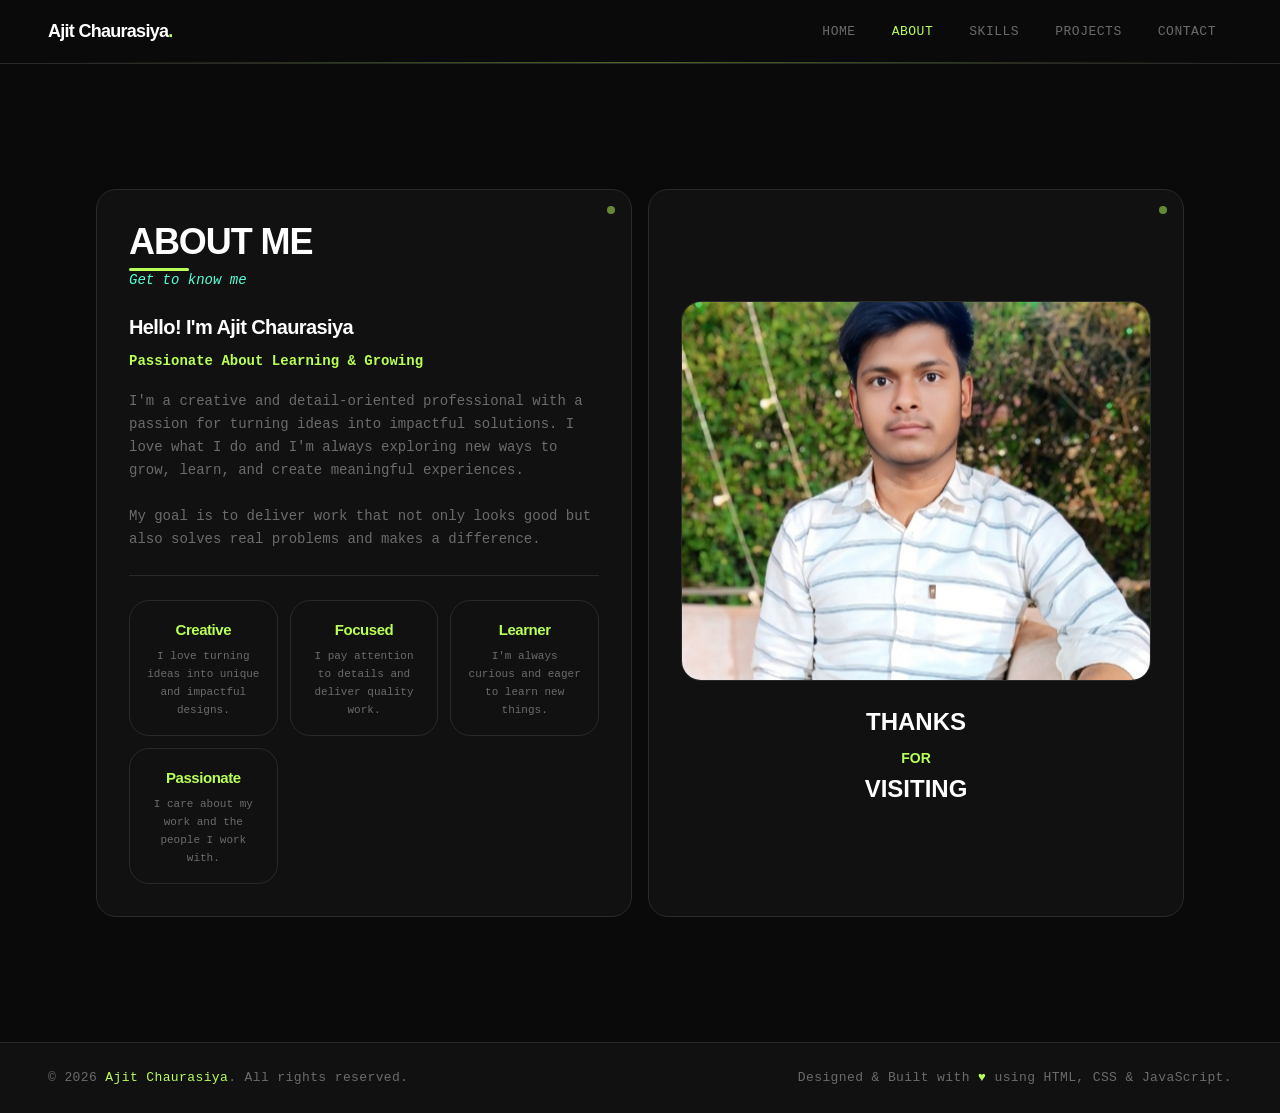
==== about.html @ 10d189aa "Initial commit" ====
<!DOCTYPE html>
<html lang="en">
<head>
    <meta charset="UTF-8">
    <meta name="viewport" content="width=device-width, initial-scale=1.0">
    <title>About — Ajit Chaurasiya</title>
    <link rel="stylesheet" href="style.css">
</head>
<body>
    <header id="head">
        <nav style="display:flex;align-items:center;justify-content:space-between;width:100%;">
            <span class="logo"><b>Ajit Chaurasiya</b><span style="color:var(--accent)">.</span></span>
            <span id="Hbutton">
                <a href="./home.html">Home</a>
                <a href="./about.html" class="active">About</a>
                <a href="./skills.html">Skills</a>
                <a href="./projects.html">Projects</a>
                <a href="./contact.html">Contact</a>
            </span>
        </nav>
    </header>

    <main id="Amain">
        <div class="container">
            <section class="box">
                <h2 style="font-size: clamp(24px, 4vw, 36px); margin-bottom: 8px;">ABOUT ME</h2>
                <i style="font-size: 14px; color: var(--accent2); display: block; margin-bottom: 24px; font-family: var(--font-body);">Get to know me</i>
                
                <h3>Hello! I'm Ajit Chaurasiya</h3>
                <p style="color: var(--accent); font-weight: 600; margin-top: 8px; margin-bottom: 16px;">Passionate About Learning &amp; Growing</p>
                <p style="white-space: pre-line; color: var(--text-muted);">I'm a creative and detail-oriented professional with a passion for turning ideas into impactful solutions. I love what I do and I'm always exploring new ways to grow, learn, and create meaningful experiences.

                My goal is to deliver work that not only looks good but also solves real problems and makes a difference.</p>
                
                <hr style="border: 0; border-top: 1px solid var(--border); margin: 24px 0;">
                
                <div style="display: grid; grid-template-columns: repeat(auto-fit, minmax(120px, 1fr)); gap: 12px;">
                    <section class="Abox" style="margin: 0; padding: 16px;">
                        <h4 style="margin-top: 5px; text-align: center; color: var(--accent);">Creative</h4>
                        <p style="text-align: center; font-size: 11px; margin-top: 8px;">I love turning ideas into unique and impactful designs.</p>
                    </section>
                    <section class="Abox" style="margin: 0; padding: 16px;">
                        <h4 style="margin-top: 5px; text-align: center; color: var(--accent);">Focused</h4>
                        <p style="text-align: center; font-size: 11px; margin-top: 8px;">I pay attention to details and deliver quality work.</p>
                    </section>
                    <section class="Abox" style="margin: 0; padding: 16px;">
                        <h4 style="margin-top: 5px; text-align: center; color: var(--accent);">Learner</h4>
                        <p style="text-align: center; font-size: 11px; margin-top: 8px;">I'm always curious and eager to learn new things.</p>
                    </section>
                    <section class="Abox" style="margin: 0; padding: 16px;">
                        <h4 style="margin-top: 5px; text-align: center; color: var(--accent);">Passionate</h4>
                        <p style="text-align: center; font-size: 11px; margin-top: 8px;">I care about my work and the people I work with.</p>
                    </section>
                </div>
            </section>

            <section class="box" style="display: flex; flex-direction: column; align-items: center; justify-content: center; text-align: center;">
                <img src="./Portfolio.jpeg" alt="Ajit's Photo" style="max-height: 380px; width: 100%; object-fit: cover; border-radius: var(--radius-lg); margin-bottom: 24px; border: 1px solid var(--border);">
                <div style="font-family: var(--font-display); font-weight: 800; font-size: 24px; line-height: 1.4; color: var(--white);">
                    THANKS<br>
                    <span style="color: var(--accent);">FOR</span><br>
                    VISITING
                </div>
            </section>
        </div>
    </main>

    <footer id="Cfooter">
        <p>&copy; 2026 <span>Ajit Chaurasiya</span>. All rights reserved.</p>
        <p>Designed &amp; Built with <span>♥</span> using HTML, CSS &amp; JavaScript.</p>
    </footer>
</body>
</html>
---- style.css ----
/* ============================================================
   PORTFOLIO CSS — "Dark Forge" Aesthetic
   Theme: Obsidian dark base · Acid green accent · Sharp geometry
   Fonts: Syne (display) + DM Mono (body/code feel)
   ============================================================ */
body{
  padding: 0px;
  min-height: 100%;
  display: flex;
  flex-direction: column;
}
@import url('https://fonts.googleapis.com/css2?family=Syne:wght@400;600;700;800&family=DM+Mono:wght@300;400;500&display=swap');

/* ── CSS Variables ─────────────────────────────────────────── */

:root {
  --bg:        #0a0a0a;
  --surface:   #111111;
  --surface2:  #181818;
  --border:    #2a2a2a;
  --accent:    #b8ff57;
  --accent2:   #57ffd4;
  --text:      #e8e8e8;
  --text-muted:#6b6b6b;
  --white:     #ffffff;

  --font-display: 'Syne', sans-serif;
  --font-body:    'DM Mono', monospace;

  --radius-sm: 4px;
  --radius-md: 10px;
  --radius-lg: 20px;
  --radius-xl: 32px;

  /* Fluid spacing scale */
  --space-xs:  clamp(8px,  1.5vw, 16px);
  --space-sm:  clamp(12px, 2vw,   24px);
  --space-md:  clamp(20px, 3vw,   48px);
  --space-lg:  clamp(32px, 5vw,   80px);
  --space-xl:  clamp(48px, 7vw,   120px);

  /* Fluid side padding */
  --pad-x: clamp(16px, 4vw, 48px);

  --transition: 0.35s cubic-bezier(0.16, 1, 0.3, 1);
  --shadow-card: 0 0 0 1px var(--border), 0 20px 60px rgba(0,0,0,0.5);
  --shadow-glow: 0 0 30px rgba(184,255,87,0.18);
}

/* ── Reset & Base ──────────────────────────────────────────── */
*, *::before, *::after {
  box-sizing: border-box;
  margin: 0;
  padding: 0;
}

html {
  scroll-behavior: smooth;
}

body {
  margin: 0;
  min-height: 100vh;
  display: flex;
  flex-direction: column;
  background-color: var(--bg);
  color: var(--text);
  font-family: var(--font-body);
  font-size: clamp(13px, 1.5vw, 15px);
  line-height: 1.65;
  -webkit-font-smoothing: antialiased;
  cursor: default;
  overflow-x: hidden;
  background-image: url("data:image/svg+xml,%3Csvg viewBox='0 0 200 200' xmlns='http://www.w3.org/2000/svg'%3E%3Cfilter id='n'%3E%3CfeTurbulence type='fractalNoise' baseFrequency='0.75' numOctaves='4' stitchTiles='stitch'/%3E%3C/filter%3E%3Crect width='100%25' height='100%25' filter='url(%23n)' opacity='0.03'/%3E%3C/svg%3E");
}

h1, h2, h3, h4 {
  font-family: var(--font-display);
  font-weight: 800;
  letter-spacing: -0.03em;
  line-height: 1.1;
}

a {
  color: inherit;
  text-decoration: none;
}

img {
  max-width: 100%;
  height: auto;
  display: block;
}

/* ── Scrollbar ─────────────────────────────────────────────── */
::-webkit-scrollbar { width: 6px; }
::-webkit-scrollbar-track { background: var(--bg); }
::-webkit-scrollbar-thumb { background: var(--border); border-radius: 3px; }
::-webkit-scrollbar-thumb:hover { background: var(--accent); }

/* ── Selection ─────────────────────────────────────────────── */
::selection {
  background: var(--accent);
  color: var(--bg);
}

/* ============================================================
   HEADER
   ============================================================ */
#head {
  background-color: rgba(10, 10, 10, 0.9);
  backdrop-filter: blur(20px) saturate(1.4);
  -webkit-backdrop-filter: blur(20px) saturate(1.4);
  border-bottom: 1px solid var(--border);
  color: var(--white);
  padding: 0 var(--pad-x);
  position: fixed;
  top: 0;
  left: 0;
  width: 100%;
  height: clamp(52px, 8vw, 64px);
  z-index: 1000;
  display: flex;
  align-items: center;
  justify-content: space-between;
}

#head nav {
  display: flex;
  align-items: center;
  justify-content: space-between;
  width: 100%;
}

#head::after {
  content: '';
  position: absolute;
  bottom: 0;
  left: var(--pad-x);
  right: var(--pad-x);
  height: 1px;
  background: linear-gradient(90deg, transparent, var(--accent), transparent);
  opacity: 0.4;
}

#head .logo {
  font-family: var(--font-display);
  font-weight: 800;
  font-size: clamp(14px, 2vw, 18px);
  letter-spacing: -0.04em;
  color: var(--white);
  white-space: nowrap;
  flex-shrink: 0;
}

#head .logo span { color: var(--accent); }

/* Nav container */
#Hbutton {
  display: flex;
  align-items: center;
  gap: clamp(0px, 0.5vw, 4px);
  flex-wrap: nowrap;
}

#Hbutton a,
#Hbutton button {
  font-family: var(--font-body);
  font-size: clamp(10px, 1.2vw, 13px);
  font-weight: 500;
  letter-spacing: 0.04em;
  text-transform: uppercase;
  color: var(--text-muted);
  background: transparent;
  border: none;
  padding: clamp(6px, 1vw, 8px) clamp(8px, 1.5vw, 16px);
  border-radius: var(--radius-sm);
  cursor: pointer;
  transition: color var(--transition), background var(--transition);
  text-decoration: none;
  display: inline-block;
  white-space: nowrap;
}

#Hbutton a:hover,
#Hbutton button:hover {
  color: var(--accent);
  background: rgba(184, 255, 87, 0.07);
}

#Hbutton a.active { color: var(--accent); }

/* ============================================================
   MAIN — index.html (#main)
   ============================================================ */
#main {
  flex: 1;
  margin-top: clamp(52px, 8vw, 64px);
  z-index: 1;
  background-color: var(--bg);
  padding: 0;
}

#info {
  padding: clamp(40px, 8vw, 100px) var(--pad-x) clamp(32px, 5vw, 60px);
  max-width: min(820px, 100%);
}

#info h1 {
  font-size: clamp(36px, 8vw, 96px);
  color: var(--white);
  margin-bottom: clamp(16px, 2.5vw, 24px);
}

#info h1 .highlight { color: var(--accent); }

#info p {
  font-size: clamp(14px, 1.8vw, 16px);
  color: var(--text-muted);
  max-width: min(480px, 100%);
  margin-bottom: clamp(24px, 4vw, 40px);
}

/* ── Buttons (.Mbutton) ──────────────────────────────────────*/
.Mbutton {
  font-family: var(--font-display);
  font-size: clamp(11px, 1.2vw, 13px);
  font-weight: 700;
  letter-spacing: 0.08em;
  text-transform: uppercase;
  text-decoration: none;
  display: inline-flex;
  align-items: center;
  gap: 8px;
  padding: clamp(10px, 1.5vw, 14px) clamp(16px, 2.5vw, 28px);
  border-radius: var(--radius-sm);
  border: 1px solid transparent;
  cursor: pointer;
  transition: all var(--transition);
  position: relative;
  overflow: hidden;
  white-space: nowrap;
}

.Mbutton.primary,
.Mbutton:first-of-type {
  background: var(--accent);
  color: var(--bg);
  border-color: var(--accent);
  margin-right: clamp(8px, 1.5vw, 16px);
}

.Mbutton.primary:hover,
.Mbutton:first-of-type:hover {
  background: transparent;
  color: var(--accent);
  box-shadow: var(--shadow-glow);
}

.Mbutton.secondary,
.Mbutton:not(:first-of-type) {
  background: transparent;
  color: var(--text);
  border-color: var(--border);
  margin-right: clamp(8px, 1.5vw, 16px);
}

.Mbutton.secondary:hover,
.Mbutton:not(:first-of-type):hover {
  border-color: var(--accent);
  color: var(--accent);
}

/* ============================================================
   HOME PAGE — (#Hmain)
   ============================================================ */
#Hmain {
  background-color: var(--bg);
  flex: 1;
  margin-top: clamp(52px, 8vw, 64px);
  z-index: 1;
}

#about {
  overflow-wrap: break-word;
  padding: clamp(40px, 6vw, 80px) var(--pad-x);
}

#about h2 {
  font-size: clamp(26px, 5vw, 56px);
  color: var(--white);
  margin-bottom: clamp(12px, 2vw, 16px);
}

#about p {
  color: var(--text-muted);
  max-width: min(600px, 100%);
  margin-bottom: clamp(20px, 3vw, 32px);
  font-size: clamp(13px, 1.6vw, 15px);
}

/* ── Boxes Grid ──────────────────────────────────────────────*/
.container {
  display: grid;
  grid-template-columns: repeat(auto-fit, minmax(min(240px, 100%), 1fr));
  gap: clamp(12px, 2vw, 16px);
  width: 100%;
  padding: clamp(20px, 4vw, 48px) var(--pad-x);
  box-sizing: border-box;
}

.box {
  min-height: clamp(140px, 20vw, 200px);
  padding: clamp(20px, 3vw, 32px);
  background: var(--surface);
  border: 1px solid var(--border);
  border-radius: var(--radius-lg);
  position: relative;
  overflow: hidden;
  transition: border-color var(--transition), transform var(--transition);
}

.box::before {
  content: '';
  position: absolute;
  inset: 0;
  background: radial-gradient(ellipse at top left, rgba(184,255,87,0.06), transparent 70%);
  opacity: 0;
  transition: opacity var(--transition);
  pointer-events: none;
}

.box:hover {
  border-color: rgba(184,255,87,0.4);
  transform: translateY(-4px);
}

.box:hover::before { opacity: 1; }

.box h3 {
  font-size: clamp(16px, 2.5vw, 20px);
  color: var(--white);
  margin-bottom: clamp(8px, 1.5vw, 12px);
}

.box p,
.box span {
  font-size: clamp(12px, 1.4vw, 14px);
  color: var(--text-muted);
}

.box::after {
  content: '';
  position: absolute;
  top: 16px;
  right: 16px;
  width: 8px;
  height: 8px;
  border-radius: 50%;
  background: var(--accent);
  opacity: 0.5;
  pointer-events: none;
}

/* ============================================================
   CONTACT PAGE — (#Cmain, #Cfooter)
   ============================================================ */
#Cmain {
  background-color: var(--bg);
  flex: 1;
  margin-top: clamp(52px, 8vw, 64px);
  padding: clamp(40px, 6vw, 80px) var(--pad-x);
}

#Cmain h2 {
  font-size: clamp(26px, 5vw, 56px);
  color: var(--white);
  margin-bottom: clamp(8px, 1.5vw, 12px);
}

#Cmain p {
  color: var(--text-muted);
  margin-bottom: clamp(28px, 4vw, 48px);
  font-size: clamp(13px, 1.6vw, 15px);
}

#Cmain input,
#Cmain textarea {
  width: 100%;
  max-width: min(560px, 100%);
  background: var(--surface);
  border: 1px solid var(--border);
  border-radius: var(--radius-md);
  color: var(--text);
  font-family: var(--font-body);
  font-size: clamp(13px, 1.4vw, 14px);
  padding: clamp(10px, 1.5vw, 14px) clamp(12px, 2vw, 18px);
  margin-bottom: clamp(10px, 1.5vw, 16px);
  outline: none;
  transition: border-color var(--transition), box-shadow var(--transition);
  display: block;
}

#Cmain input:focus,
#Cmain textarea:focus {
  border-color: var(--accent);
  box-shadow: 0 0 0 3px rgba(184,255,87,0.12);
}

#Cmain textarea {
  min-height: clamp(100px, 15vw, 140px);
  resize: vertical;
}

#Cmain input::placeholder,
#Cmain textarea::placeholder { color: var(--text-muted); }

/* Footer */
#Cfooter {
  height: auto;
  background-color: var(--surface);
  border-top: 1px solid var(--border);
  color: var(--text-muted);
  font-size: clamp(11px, 1.3vw, 13px);
  letter-spacing: 0.03em;
  padding: clamp(16px, 2.5vw, 24px) var(--pad-x);
  display: flex;
  align-items: center;
  justify-content: space-between;
  flex-wrap: wrap;
  gap: 8px;
}

#Cfooter span { color: var(--accent); }

/* ============================================================
   ABOUT PAGE — (#Amain, .Abox)
   ============================================================ */
#Amain {
  background-color: var(--bg);
  flex: 1;
  margin-top: clamp(52px, 8vw, 64px);
  padding: clamp(40px, 6vw, 80px) var(--pad-x);
}

#Amain h2 {
  font-size: clamp(26px, 5vw, 56px);
  color: var(--white);
  margin-bottom: clamp(28px, 4vw, 48px);
  position: relative;
  display: inline-block;
}

#Amain h2::after {
  content: '';
  position: absolute;
  bottom: -10px;
  left: 0;
  width: 60px;
  height: 3px;
  background: var(--accent);
  border-radius: 2px;
}

.Abox {
  border: 1px solid var(--border);
  border-radius: var(--radius-lg);
  padding: clamp(20px, 3vw, 32px) clamp(20px, 3.5vw, 36px);
  margin: clamp(14px, 2.5vw, 24px) 0;
  background: var(--surface);
  position: relative;
  overflow: hidden;
  transition: border-color var(--transition), transform var(--transition);
}

.Abox::before {
  content: '';
  position: absolute;
  left: 0; top: 0; bottom: 0;
  width: 3px;
  background: linear-gradient(180deg, var(--accent), var(--accent2));
  border-radius: 2px 0 0 2px;
  opacity: 0;
  transition: opacity var(--transition);
}

.Abox:hover {
  border-color: rgba(184,255,87,0.3);
  transform: translateX(6px);
}

.Abox:hover::before { opacity: 1; }

.Abox h3 {
  font-size: clamp(16px, 2.5vw, 20px);
  color: var(--white);
  margin-bottom: clamp(6px, 1.2vw, 10px);
}

.Abox p {
  color: var(--text-muted);
  font-size: clamp(12px, 1.4vw, 14px);
}

/* ============================================================
   PROJECTS PAGE — (#Pmain, .card)
   ============================================================ */
#Pmain {
  background-color: var(--bg);
  flex: 1;
  margin-top: clamp(52px, 8vw, 64px);
  z-index: 1;
  padding-bottom: clamp(40px, 6vw, 80px);
}

#Pmain h2 {
  font-size: clamp(26px, 5vw, 56px);
  color: var(--white);
  padding: clamp(40px, 6vw, 80px) var(--pad-x) 0;
  margin-bottom: 8px;
}

.projects {
  display: grid;
  grid-template-columns: repeat(auto-fill, minmax(min(300px, 100%), 1fr));
  gap: clamp(14px, 2vw, 20px);
  padding: clamp(24px, 4vw, 40px) var(--pad-x);
}

.card {
  width: 100%;
  background: var(--surface);
  border: 1px solid var(--border);
  border-radius: var(--radius-xl);
  overflow: hidden;
  box-shadow: var(--shadow-card);
  transition: transform var(--transition), border-color var(--transition), box-shadow var(--transition);
  position: relative;
}

.card:hover {
  transform: translateY(-8px);
  border-color: rgba(184,255,87,0.35);
  box-shadow: 0 0 0 1px rgba(184,255,87,0.2), 0 30px 80px rgba(0,0,0,0.6), var(--shadow-glow);
}

.card img {
  width: 100%;
  height: clamp(160px, 22vw, 210px);
  object-fit: cover;
  display: block;
  filter: grayscale(20%) brightness(0.85);
  transition: filter var(--transition);
}

.card:hover img {
  filter: grayscale(0%) brightness(1);
}

.content {
  padding: clamp(16px, 2.5vw, 24px);
}

.content h2 {
  margin-bottom: clamp(6px, 1.2vw, 10px);
  font-size: clamp(18px, 2.5vw, 22px);
  color: var(--white);
}

.content p {
  color: var(--text-muted);
  margin-bottom: clamp(12px, 2vw, 20px);
  line-height: 1.65;
  font-size: clamp(12px, 1.4vw, 14px);
}

.tags {
  display: flex;
  gap: clamp(6px, 1vw, 8px);
  flex-wrap: wrap;
  margin-bottom: clamp(12px, 2vw, 20px);
}

.tags span {
  background: rgba(184,255,87,0.08);
  color: var(--accent);
  border: 1px solid rgba(184,255,87,0.2);
  padding: 5px 12px;
  border-radius: 99px;
  font-size: clamp(10px, 1.2vw, 12px);
  font-weight: 500;
  letter-spacing: 0.04em;
  font-family: var(--font-body);
}

.content a {
  font-size: clamp(14px, 2vw, 20px);
  color: var(--text-muted);
  transition: color var(--transition);
  display: inline-flex;
  align-items: center;
  gap: 6px;
}

.content a:hover { color: var(--accent); }

.card .badge {
  position: absolute;
  top: 14px;
  right: 14px;
  background: var(--accent);
  color: var(--bg);
  font-size: 11px;
  font-weight: 700;
  letter-spacing: 0.08em;
  text-transform: uppercase;
  padding: 4px 10px;
  border-radius: 99px;
}

/* ============================================================
   SERVICES PAGE — (#Semain)
   ============================================================ */
#Semain {
  background-color: var(--bg);
  flex: 1;
  margin-top: clamp(52px, 8vw, 64px);
  z-index: 1;
  padding: clamp(40px, 6vw, 80px) var(--pad-x);
}

#Semain h2 {
  font-size: clamp(26px, 5vw, 56px);
  color: var(--white);
  margin-bottom: clamp(28px, 4vw, 48px);
}

.service-grid {
  display: grid;
  grid-template-columns: repeat(auto-fill, minmax(min(260px, 100%), 1fr));
  gap: clamp(12px, 2vw, 16px);
}

.service-item {
  background: var(--surface);
  border: 1px solid var(--border);
  border-radius: var(--radius-lg);
  padding: clamp(20px, 3vw, 32px);
  transition: border-color var(--transition), transform var(--transition);
}

.service-item:hover {
  border-color: rgba(87,255,212,0.4);
  transform: translateY(-4px);
}

.service-item .icon {
  font-size: clamp(22px, 3vw, 28px);
  margin-bottom: clamp(10px, 1.5vw, 16px);
  display: block;
}

.service-item h3 {
  font-size: clamp(15px, 2vw, 18px);
  color: var(--white);
  margin-bottom: clamp(6px, 1vw, 10px);
}

.service-item p {
  font-size: clamp(12px, 1.4vw, 14px);
  color: var(--text-muted);
}

/* ============================================================
   SKILLS PAGE — (#Smain)
   ============================================================ */
#Smain {
  background-color: var(--bg);
  flex: 1;
  margin-top: clamp(52px, 8vw, 64px);
  z-index: 1;
  padding: clamp(40px, 6vw, 80px) var(--pad-x);
}

#Smain h2 {
  font-size: clamp(26px, 5vw, 56px);
  color: var(--white);
  margin-bottom: clamp(28px, 4vw, 48px);
}

.skill-list {
  display: flex;
  flex-wrap: wrap;
  gap: clamp(8px, 1.5vw, 12px);
  margin-bottom: clamp(28px, 4vw, 48px);
}

.skill-pill {
  display: inline-flex;
  align-items: center;
  gap: 8px;
  background: var(--surface);
  border: 1px solid var(--border);
  color: var(--text);
  font-family: var(--font-body);
  font-size: clamp(11px, 1.3vw, 13px);
  padding: clamp(7px, 1.2vw, 10px) clamp(12px, 2vw, 20px);
  border-radius: 99px;
  transition: all var(--transition);
  cursor: default;
}

.skill-pill:hover {
  background: rgba(184,255,87,0.08);
  border-color: var(--accent);
  color: var(--accent);
}

.skill-bar-item { margin-bottom: clamp(16px, 2.5vw, 24px); }

.skill-bar-item .label {
  display: flex;
  justify-content: space-between;
  color: var(--text);
  font-size: clamp(12px, 1.4vw, 14px);
  margin-bottom: 8px;
}

.skill-bar-item .label span:last-child { color: var(--accent); }

.skill-bar-track {
  height: 4px;
  background: var(--surface2);
  border-radius: 2px;
  overflow: hidden;
}

.skill-bar-fill {
  height: 100%;
  background: linear-gradient(90deg, var(--accent), var(--accent2));
  border-radius: 2px;
  transform-origin: left;
  animation: fillBar 1.2s var(--transition) forwards;
}

@keyframes fillBar {
  from { transform: scaleX(0); }
  to   { transform: scaleX(1); }
}

/* ============================================================
   SECTION DIVIDER
   ============================================================ */
.section-divider {
  height: 1px;
  background: linear-gradient(90deg, transparent, var(--border), transparent);
  margin: 0 var(--pad-x);
  width: calc(100% - (var(--pad-x) * 2));
}

/* ============================================================
   ANIMATIONS
   ============================================================ */
@keyframes fadeUp {
  from { opacity: 0; transform: translateY(24px); }
  to   { opacity: 1; transform: translateY(0); }
}

#head                        { animation: fadeUp 0.5s ease both; }
#main, #Hmain, #Amain,
#Cmain, #Pmain, #Semain,
#Smain                       { animation: fadeUp 0.6s 0.1s ease both; }

.box                         { animation: fadeUp 0.5s ease both; }
.box:nth-child(2)            { animation-delay: 0.1s; }
.box:nth-child(3)            { animation-delay: 0.2s; }
.box:nth-child(4)            { animation-delay: 0.3s; }

.card                        { animation: fadeUp 0.5s ease both; }
.card:nth-child(2)           { animation-delay: 0.1s; }
.card:nth-child(3)           { animation-delay: 0.2s; }
.card:nth-child(4)           { animation-delay: 0.3s; }

/* ============================================================
   RESPONSIVE BREAKPOINTS
   ============================================================ */

/* ── Tablet (≤ 900px) ───────────────────────────────────────── */
@media (max-width: 900px) {
  .container {
    grid-template-columns: repeat(auto-fit, minmax(min(200px, 100%), 1fr));
  }

  .projects {
    grid-template-columns: repeat(auto-fill, minmax(min(260px, 100%), 1fr));
  }

  .service-grid {
    grid-template-columns: repeat(auto-fill, minmax(min(220px, 100%), 1fr));
  }
}

/* ── Mobile (≤ 640px) ───────────────────────────────────────── */
@media (max-width: 640px) {

  /* Header: shrink logo, tighten nav */
  #head {
    height: 52px;
  }

  #head .logo {
    font-size: 13px;
  }

  #Hbutton {
    gap: 0;
    overflow-x: auto;
    -webkit-overflow-scrolling: touch;
    scrollbar-width: none;
  }

  #Hbutton::-webkit-scrollbar { display: none; }

  #Hbutton a,
  #Hbutton button {
    font-size: 10px;
    padding: 6px 8px;
    flex-shrink: 0;
  }

  /* Stack margins */
  #main, #Hmain, #Amain,
  #Cmain, #Smain, #Semain,
  #Pmain {
    margin-top: 52px;
  }

  /* Info section */
  #info {
    padding: 32px 16px 24px;
  }

  #info h1 {
    font-size: clamp(32px, 11vw, 52px);
  }

  /* About section */
  #about {
    padding: 32px 16px;
  }

  /* Boxes: 2-column on small mobile, 1-column on tiny */
  .container {
    grid-template-columns: repeat(2, 1fr);
    padding: 16px;
    gap: 10px;
  }

  .box {
    min-height: 120px;
    padding: 16px;
  }

  /* Projects: single column */
  .projects {
    grid-template-columns: 1fr;
    padding: 16px;
    gap: 14px;
  }

  .card img {
    height: clamp(140px, 45vw, 200px);
  }

  /* Service grid: single column */
  .service-grid {
    grid-template-columns: 1fr;
    gap: 10px;
  }

  /* Buttons: wrap and fill */
  .Mbutton {
    padding: 10px 16px;
    font-size: 11px;
  }

  /* Footer: stack */
  #Cfooter {
    flex-direction: column;
    text-align: center;
    padding: 14px 16px;
    gap: 6px;
  }

  /* Contact */
  #Cmain {
    padding: 32px 16px;
  }

  /* About page */
  #Amain {
    padding: 32px 16px;
  }

  .Abox {
    padding: 16px 18px;
  }

  /* Skills page */
  #Smain {
    padding: 32px 16px;
  }

  /* Projects page header */
  #Pmain h2 {
    padding: 32px 16px 0;
  }

  /* Services page */
  #Semain {
    padding: 32px 16px;
  }

  /* Section divider */
  .section-divider {
    margin: 0 16px;
    width: calc(100% - 32px);
  }
}

/* ── Tiny (≤ 380px) ─────────────────────────────────────────── */
@media (max-width: 380px) {

  /* Nav: hide labels, show only active + hire */
  #Hbutton a:not(.active):not(.Mbutton) {
    font-size: 9px;
    padding: 5px 6px;
  }

  /* Boxes: single column */
  .container {
    grid-template-columns: 1fr;
  }

  .box {
    min-height: auto;
  }

  /* Hero name */
  #info h1 {
    font-size: 28px;
  }
}
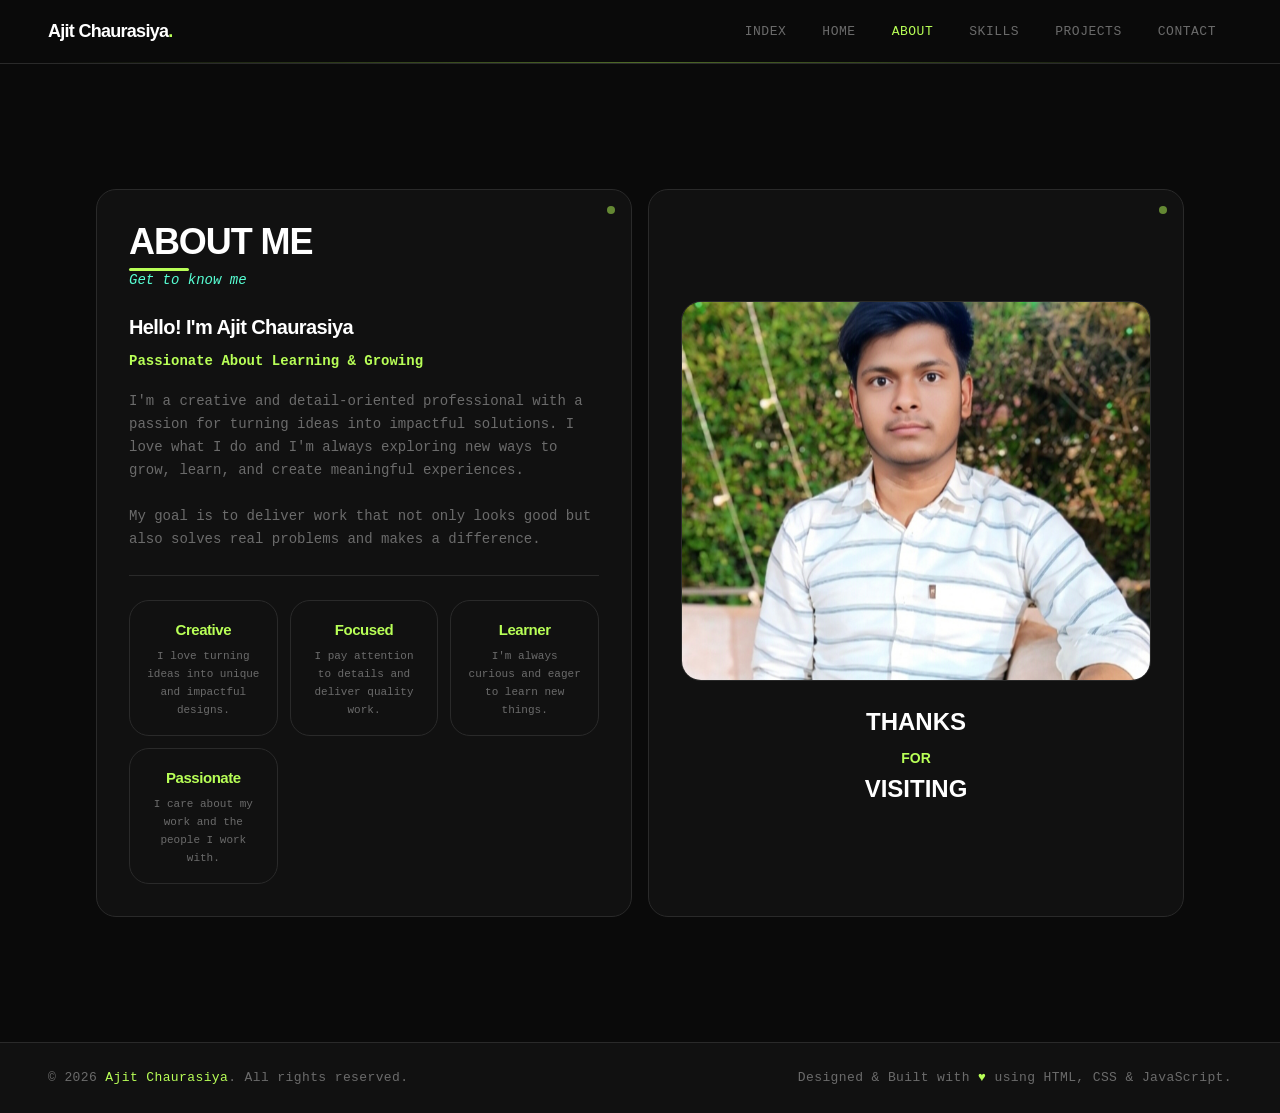
==== commit 8f2c0c9e: "h commit" ====
--- a/about.html
+++ b/about.html
@@ -11,6 +11,7 @@
         <nav style="display:flex;align-items:center;justify-content:space-between;width:100%;">
             <span class="logo"><b>Ajit Chaurasiya</b><span style="color:var(--accent)">.</span></span>
             <span id="Hbutton">
+                <a href="./index.html">Index</a>
                 <a href="./home.html">Home</a>
                 <a href="./about.html" class="active">About</a>
                 <a href="./skills.html">Skills</a>
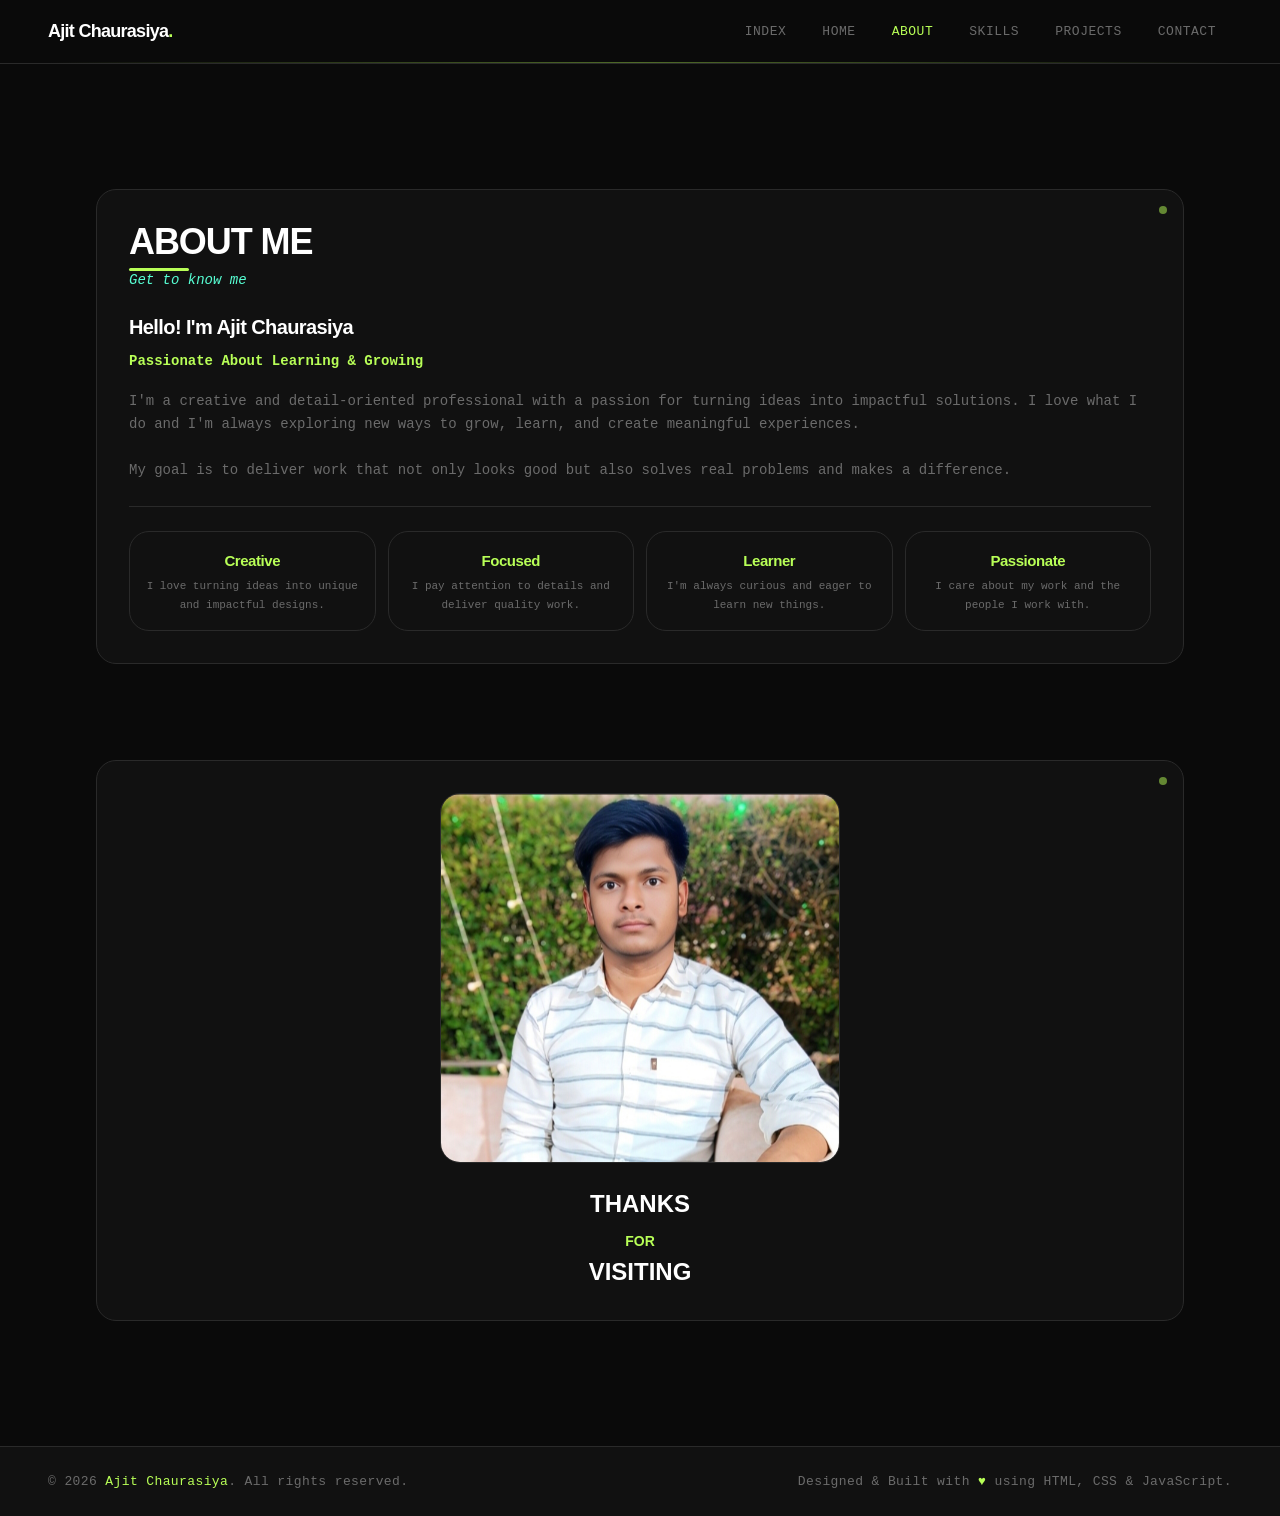
==== commit a0287e74: "Ad commit" ====
--- a/about.html
+++ b/about.html
@@ -5,6 +5,11 @@
     <meta name="viewport" content="width=device-width, initial-scale=1.0">
     <title>About — Ajit Chaurasiya</title>
     <link rel="stylesheet" href="style.css">
+    <style>
+        #Amain .container {
+            grid-template-columns: 1fr;
+        }
+    </style>
 </head>
 <body>
     <header id="head">
@@ -54,9 +59,10 @@
                     </section>
                 </div>
             </section>
-
+        </div>
+        <div class="container">
             <section class="box" style="display: flex; flex-direction: column; align-items: center; justify-content: center; text-align: center;">
-                <img src="./Portfolio.jpeg" alt="Ajit's Photo" style="max-height: 380px; width: 100%; object-fit: cover; border-radius: var(--radius-lg); margin-bottom: 24px; border: 1px solid var(--border);">
+                <img src="./Portfolio.jpeg" alt="Ajit's Photo" style="max-width: 400px; width: 100%; max-height: 450px; height: auto; object-fit: cover; border-radius: var(--radius-lg); margin-bottom: 24px; border: 1px solid var(--border);">
                 <div style="font-family: var(--font-display); font-weight: 800; font-size: 24px; line-height: 1.4; color: var(--white);">
                     THANKS<br>
                     <span style="color: var(--accent);">FOR</span><br>
